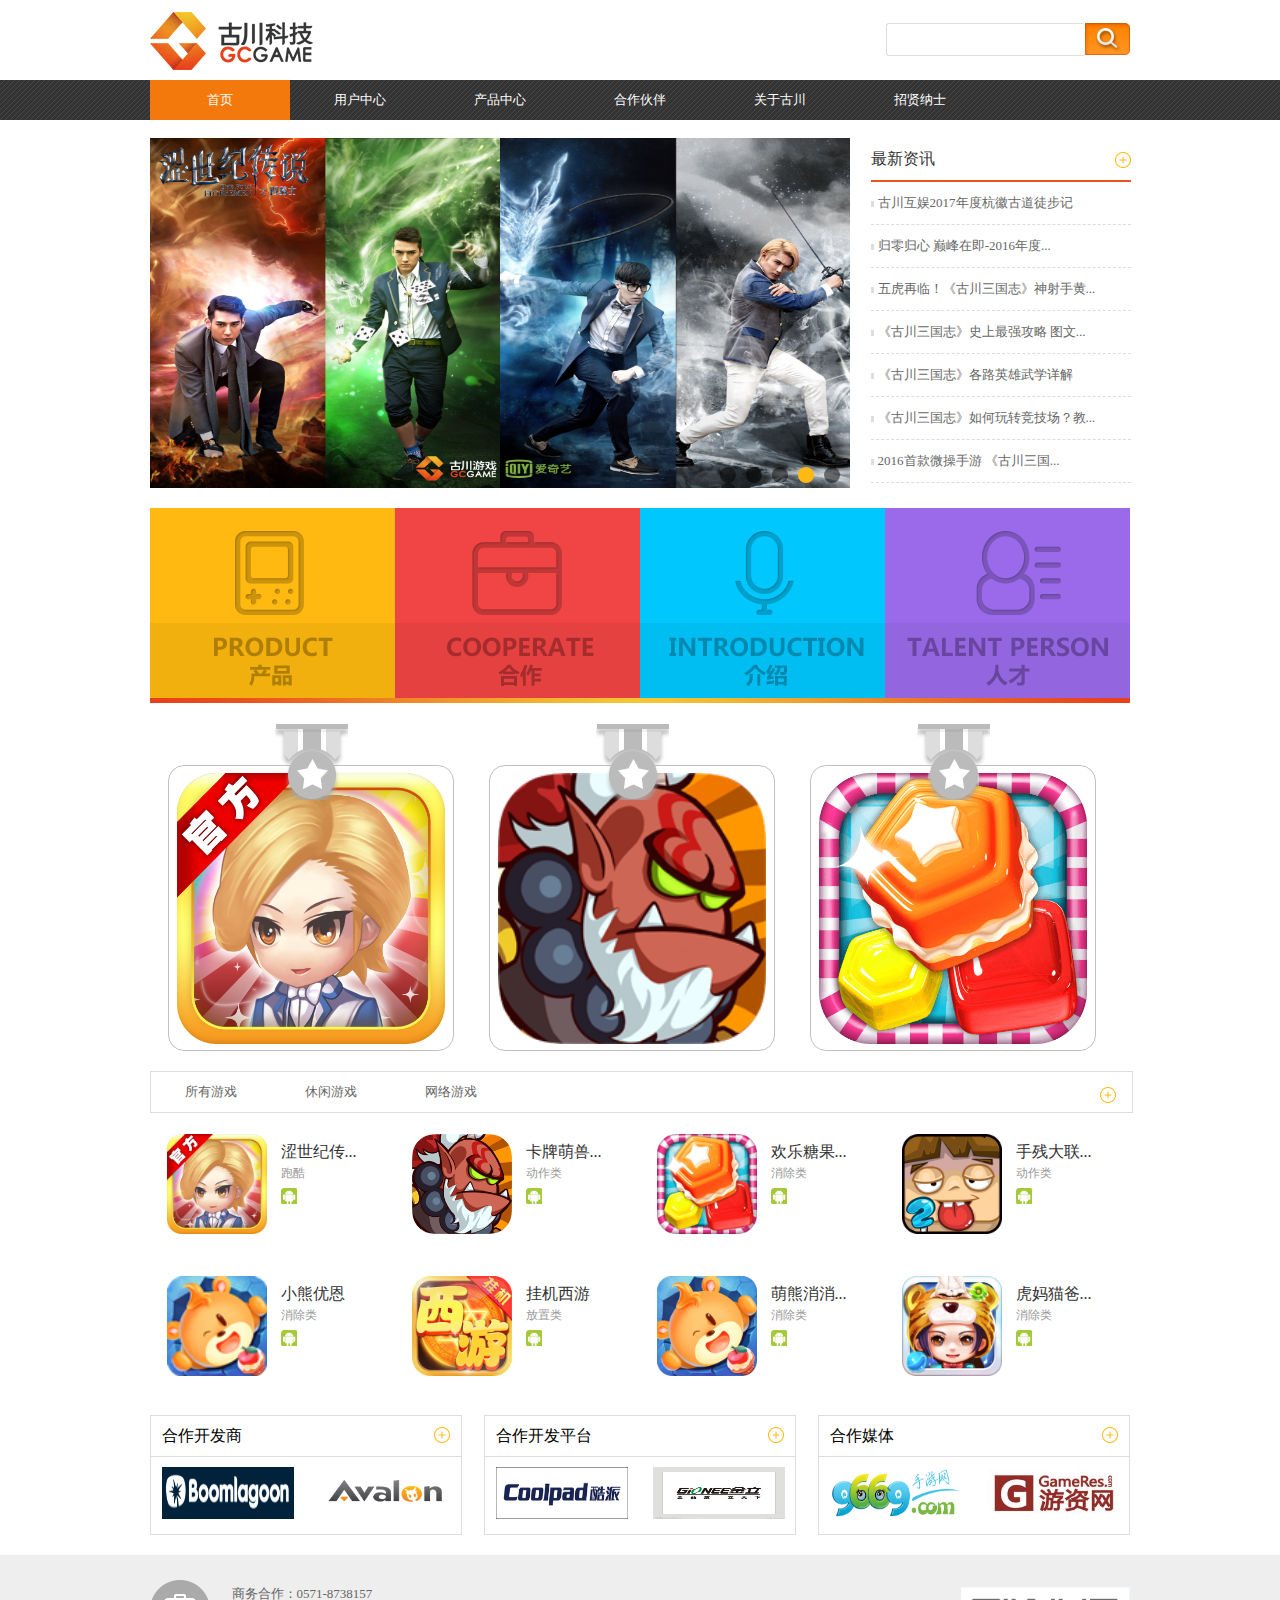
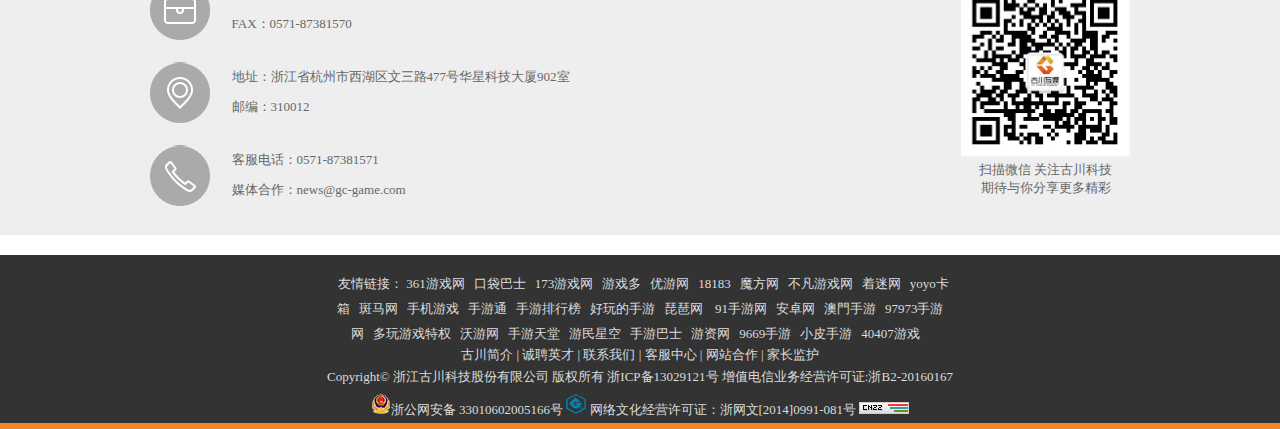
==== index.html @ 9408905d "edit" ====
<!DOCTYPE html>
<html lang="en">
<head>
	<meta charset="UTF-8">
	<title>古川科技</title>
	<link rel="stylesheet" href="css/reset.css">
	<link rel="stylesheet" href="css/base.css">
	<link rel="stylesheet" href="css/common.css">
	<link rel="stylesheet" href="css/index.css"></head>
<body>
	<!-- 公共头部分 -->
	<div class="header">
		<div class="top container">
			<h1><a href="index.html">古川科技</a></h1>
			<div class="search"><input type="text"><span></span></div>
		</div>
		<div class="nav">
			<ul class="container">
				<li class="on"><a href="#">首页</a></li>
				<li><a href="#">用户中心</a></li>
				<li><a href="product.html">产品中心</a></li>
				<li><a href="#">合作伙伴</a></li>
				<li><a href="#">关于古川</a></li>
			   <li><a href="#">招贤纳士</a></li>
		</ul>
		</div>	
	</div>
	<!-- 公共头结束 -->
	
	<!-- banner区域 -->
	<div class="banner container">
		<div class="banner-pics">
			<ul>
				<li><a href="#"><img src="images/banner1.jpg" alt=""></a></li>
				<li><a href="#"><img src="images/banner2.jpg" alt=""></a></li>
				<li><a href="#"><img src="images/banner3.jpg" alt=""></a></li>
				<li class="on"><a href="#"><img src="images/banner4.jpg" alt=""></a></li>
				<li><a href="#"><img src="images/banner5.jpg" alt=""></a></li>
			</ul>
			<ol>
				<li></li>
				<li></li>
				<li></li>
				<li class="on"></li>
				<li></li>
				<li></li>
			</ol>
		</div>
		<div class="banner-news">
			<div class="title">
				<h2>最新资讯</h2><a href="#" class="more"></a>
			</div>
			<ul class="lists">
				<li><a href="#">古川互娱2017年度杭徽古道徒步记</a></li>
				<li><a href="#">归零归心 巅峰在即-2016年度...</a></li>
				<li><a href="#">五虎再临！《古川三国志》神射手黄...</a></li>
				<li><a href="#">《古川三国志》史上最强攻略 图文...</a></li>
				<li><a href="#">《古川三国志》各路英雄武学详解</a></li>
				<li><a href="#">《古川三国志》如何玩转竞技场？教...</a></li>
				<li><a href="#">2016首款微操手游 《古川三国...</a></li>
			</ul>
		</div>
	</div>
	<!-- banner结束 -->

	<!-- 主要内容content区域 -->
	<div class="content container">
		<ul class="product">
			<li><a href="#"></a> </li>
			<li><a href="#" class="li2"></a> </li>
			<li><a href="#" class="li3"></a></li>
			<li><a href="#" class="li4"></a></li>
		</ul>
		<div class="biggame">
			<ul>
				<li>
					<i></i>
					<img src="images/game1.png" alt="">
					<p><span></span><a href="#">游戏官网</a></p>
				</li>
				<li>
					<i></i>
					<img src="images/game2.png" alt="">
					<p><span></span><a href="#">游戏官网</a></p>
				</li>
				<li>
					<i></i>
					<img src="images/game3.png" alt="">
					<p><span></span><a href="#">游戏官网</a></p>
				</li>
			</ul>
		</div>
		<div class="games">
			<ul class="game-li">
				<li>所有游戏</li>
				<li>休闲游戏</li>
				<li>网络游戏</li>
				<li class="more"><a href="#" title="更多"></a></li>
			</ul>
			<ul class="show">
				<li><a href="#"><img src="images/game1.png" alt=""></a><p class="right"><a href="#">涩世纪传...</a><span>跑酷</span><i></i></p></li>
				<li><a href="#"><img src="images/game2.png" alt=""></a><p class="right"><a href="#">卡牌萌兽...</a><span>动作类</span><i></i></p></li>
				<li><a href="#"><img src="images/game3.png" alt=""></a><p class="right"><a href="#">欢乐糖果...</a><span>消除类</span><i></i></p></li>
				<li><a href="#"><img src="images/game4.png" alt=""></a><p class="right"><a href="#">手残大联...</a><span>动作类</span><i></i></p></li>
				<li><a href="#"><img src="images/game5.png" alt=""></a><p class="right"><a href="#">小熊优恩</a><span>消除类</span><i></i></p></li>
				<li><a href="#"><img src="images/game6.png" alt=""></a><p class="right"><a href="#">挂机西游</a><span>放置类</span><i></i></p></li>
				<li><a href="#"><img src="images/game7.jpg" alt=""></a><p class="right"><a href="#">萌熊消消...</a><span>消除类</span><i></i></p></li>
				<li><a href="#"><img src="images/game8.png" alt=""></a><p class="right"><a href="#">虎妈猫爸...</a><span>消除类</span><i></i></p></li>
			</ul>
		</div>
		<ul class="partner">
			<li>
				<p class="top"><span>合作开发商</span><a href="#" title="查看更多"></a></p>
				<a href="#"><img src="images/partner1.jpg" alt="" class="left"></a>
				<a href="#"><img src="images/partner2.png" alt=""></a>
			</li>
			<li>
				<p class="top"><span>合作开发平台</span><a href="#" title="查看更多"></a></p>
				<a href="#"><img src="images/partner3.jpg" alt="" class="left"></a>
				<a href="#"><img src="images/partner4.jpg" alt=""></a>
			</li>
			<li class="nomargin">
				<p class="top"><span>合作媒体</span><a href="#" title="查看更多"></a></p>
				<a href="#"><img src="images/partner5.jpg" alt="" class="left"></a>
				<a href="#"><img src="images/partner6.jpg" alt=""></a>
			</li>
		</ul>
	</div>
    <!-- 主要内容content区域结束 -->

    <!-- 联系我们部分 -->
	<div class="contact">
		<div class="container">
			<ul class="con-info">
				<li>
					<P>商务合作：0571-8738157</P>
					<P>FAX：0571-87381570</P>
				</li>
				<li class="con2">
					<P>地址：浙江省杭州市西湖区文三路477号华星科技大厦902室</P>
					<P>邮编：310012</P>
				</li>
				<li class="con3">
					<P>客服电话：0571-87381571</P>
					<P>媒体合作：news@gc-game.com</P>
				</li>
			</ul>
			<div class="weixin">
				<img src="images/weixin.png" alt="">
				<p>扫描微信 关注古川科技</p>
				<p> 期待与你分享更多精彩</p>
			</div>
		</div>
	</div>
	<!-- 联系我们部分结束 -->

	<!-- footer部分 -->
	<div class="footer">
		<div class="fr-inner">
			<p class="link">友情链接： <a href="#">361游戏网</a><a href="#">口袋巴士</a><a href="#">173游戏网</a><a href="#">游戏多</a><a href="#">优游网</a><a href="#">18183</a><a href="#">魔方网</a><a href="#">不凡游戏网</a><a href="#">着迷网</a><a href="#">yoyo卡箱</a><a href="#">斑马网</a><a href="#">手机游戏</a><a href="#">手游通</a><a href="#">手游排行榜</a><a href="#">好玩的手游</a><a href="#">琵琶网</a> <a href="#">91手游网</a><a href="#">安卓网</a><a href="#">澳門手游</a><a href="#">97973手游网</a><a href="#">多玩游戏特权</a><a href="#">沃游网</a><a href="#">手游天堂</a><a href="#">游民星空</a><a href="#">手游巴士</a><a href="#">游资网</a><a href="#">9669手游</a><a href="#">小皮手游</a><a href="#">40407游戏</a></p>
		</div>    
		<p class="quick-nav"><a href="#">古川简介</a> | <a href="#">诚聘英才</a> | <a href="#">联系我们</a> | <a href="#">客服中心</a> | <a href="#">网站合作 </a>| <a href="#">家长监护</a></p>
		<p class="copyright">Copyright© 浙江古川科技股份有限公司 版权所有 浙ICP备13029121号  增值电信业务经营许可证:浙B2-20160167  </p>
		<p class="bottom"><a href="#" class="govern"><img src="images/gov.png" alt="">浙公网安备 33010602005166号</a> <a href="#" class="culture"><img src="images/culture.png" alt=""></a>  网络文化经营许可证：<a href="#" class="count">浙网文[2014]0991-081号 <img src="images/pic.gif" alt=""></a>  </p>
	</div>
</body>
</html>
---- css/base.css ----
.f12{font-size:12px;}
.f13{font-size:13px;}
.f14{font-size:14px;}
.f16{font-size:16px;}
.f20{font-size:20px;}
.fwb{font-weight:bold;}
.fwn{font-weight:normal;}
.ti2{text-indent:2em;}
.lh150{line-height:150%}
.lh180{line-height:180%}
.lh200{line-height:200%}
.tdu{text-decoration:underline;}
.tdn{text-decoration:none;}

.tal{text-align:left;}
.tac{text-align:center;}
.tar{text-align:right;}
.fl{float:left;}
.fr{float:right;}
.cl{clear:both;}
.clearfix:after{content:'.';display:block;height:0;clear:both;visibility:hidden}
* html .clearfix{height:1%}
. Clearfix{display:block;}
.vm{vertical-align:center;}
.pr{position:relative;}
.pa{position:absolute;}
.abs-right{position:absolute;right:0;}
.zoom{zoom:1}
.hidden{visibility:hidden;}
.none{display:none;}
 

.w10{width:10px;}
.w20{width:20px;}
.w30{width:30px;}
.w40{width:40px;}
.w50{width:50px;}
.w60{width:60px;}
.w70{width:70px;}
.w80{width:80px;}
.w90{width:90px;}
.w100{width:100px;}
.w200{width:200px;}
.w300{width:300px;}
.w400{width:400px;}
.w500{width:500px;}
.w600{width:600px;}
.w700{width:700px;}
.w800{width:800px;}
.w{width:100%}
.h50{height:50px;}
.h80{height:80px;}
.h100{height:100px;}
.h200{height:200px;}
.h{height:100%}

.m10{margin:10px;}
.m15{margin:15px;}
.m30{margin:30px;}
.mt5{margin-top:5px;}
.mt10{margin-top:10px;}
.mt15{margin-top:15px;}
.mt20{margin-top:20px;}
.mt30{margin-top:30px;}
.mt50{margin-top:50px;}
.mt100{margin-top:100px;}
.mb5{margin-bottom:5px;}
.mb10{margin-bottom:10px;}
.mb15{margin-bottom:15px;}
.mb20{margin-bottom:20px;}
.mb30{margin-bottom:30px;}
.mb50{margin-bottom:50px;}
.mb100{margin-bottom:100px;}
.ml5{margin-left:5px;}
.ml10{margin-left:10px;}
.ml15{margin-left:15px;}
.ml20{margin-left:20px;}
.ml30{margin-left:30px;}
.ml50{margin-left:50px;}
.ml100{margin-left:100px;}
.mr5{margin-right:5px;}
.mr10{margin-right:10px;}
.mr15{margin-right:15px;}
.mr20{margin-right:20px;}
.mr30{margin-right:30px;}
.mr50{margin-right:50px;}
.mr100{margin-right:100px;}
.p10{padding:10px;}
.p15{padding:15px;}
.p30{padding:30px;}
.pt5{padding-top:5px;}
.pt10{padding-top:10px;}
.pt15{padding-top:15px;}
.pt20{padding-top:20px;}
.pt30{padding-top:30px;}
.pt50{padding-top:50px;}
.pt100{padding-top:100px;}
.pb5{padding-bottom:5px;}
.pb10{padding-bottom:10px;}
.pb15{padding-bottom:15px;}
.pb20{padding-bottom:20px;}
.pb30{padding-bottom:30px;}
.pb50{padding-bottom:50px;}
.pb100{padding-bottom:100px;}
.pl5{padding-left:5px;}
.pl10{padding-left:10px;}
.pl15{padding-left:15px;}
.pl20{padding-left:20px;}
.pl30{padding-left:30px;}
.pl50{padding-left:50px;}
.pl100{padding-left:100px;}
.pr5{padding-right:5px;}
.pr10{padding-right:10px;}
.pr15{padding-right:15px;}
.pr20{padding-right:20px;}
.pr30{padding-right:30px;}
.pr50{padding-right:50px;}
.pr100{padding-right:100px;}
---- css/common.css ----
/*设置页面公共部分*/
body {
	font-size:13px;
	font-family:"Microsoft Yahei";
}
a {
	text-decoration:none;
}
a:hover {
	text-decoration:underline;
}
.nomargin {
	margin:0 !important;
}
.container {
   width: 981px;
   margin:0 auto;
}
.clearfloat {
	zoom:1;
}
.clearfloat:after{
	display: block;
	clear:both;
	visibility: hidden;
	content:"";
	height:0;
}

/*公共header部分*/
.header {
	width: 100%;
	height: 120px;
}
.header .top {
	height: 80px;
}
.header .top h1 {
	float:left;
	text-indent:-100px;
    overflow: hidden;
}
.header .top h1 a{
	display: block;
	width: 163px;
	height: 63px;
	margin-top:12px;
	background: url(../images/logo.png) no-repeat;
}
.header .top .search {
	float:right;
	height: 33px;
	margin-top:23px;
}
.header .top .search input {
	float:left;
	width: 188px;
	height: 31px;
	outline:none;
	font-size: 12px;
	color:#999;
	padding-left:10px;
	border:1px solid #dddddd;
	border-right:0;
	border-radius: 3px;
}
.header .top .search span {
	display:block;
	width: 46px;
	height: 33px;
	cursor: pointer;
	float:left;
	background: url(../images/icon.png) no-repeat 0 0;
}
.header .top .search span:hover{
	background-position:0 -40px;
}
.header .nav {
	height: 40px;
	width: 100%;
	background: url(../images/header-nav.png) #333;
}
.header .nav ul {
	overflow:hidden;
}
.header .nav ul li {
   float:left;
   text-align:center;
}
.header .nav ul li.on {
	background: #f4790c;
}
.header .nav ul li a {
   display: block;
   width: 140px;
   height: 40px;
   line-height: 40px;
   color:#fff;
}
.header .nav ul li a:hover {
	background:#f4790c;
}
/*公共footer区域*/
.footer {
	width: 100%;
	height: 168px;
	margin-top:20px;
	background: #333;
	color:#dcdcdc;
	text-align: center;
	border-bottom: 6px solid #ef8628;
}
.footer a {
	color: #dcdcdc;
}
.footer .fr-inner {
	width: 672px;
	margin: 0 auto;
}
.footer .fr-inner p.link{
	line-height: 25px;
	padding:16px 22px 0;
	text-indent:0.5em;
}
.footer .fr-inner p.link a{
	padding-right:9px;
}
.footer .quick-nav {
	margin-bottom:4px;
}
.footer .bottom {
	margin-top:8px;
}
.footer .bottom a.culture img {
   width: 20px;
   height: 20px;
}
---- css/index.css ----
/*banner区域*/
.banner {
	padding-top:18px;
	overflow:hidden;
}
.banner .banner-pics {
	float:left;
	width: 700px;
	height: 350px;
	position:relative;
}
.banner .banner-pics ul {
	position:absolute;
	top:0;
	left:0;
}
.banner .banner-pics ul li {
	display:none;
}
.banner .banner-pics ul li img {
	width: 700px;
	height: 350px;
}
.banner .banner-pics ul li.on {
	display:block;
}
.banner .banner-pics ol {
	position:absolute;
	bottom:5px;
	right:0;
	height: 16px;
	width: 130px;
	padding-left:10px;
}
.banner .banner-pics ol li {
	float:left;
	width: 16px;
	height: 16px;
	border-radius: 50%;
	cursor:pointer;
	background: rgba(0,0,0,0.5);
	margin-right:10px;
}
.banner .banner-pics ol li.on {
	background: #ffb910;
}
.banner .banner-news {
	float:right;
	width: 260px;
}
.banner .banner-news .title {
	height:42px;
	border-bottom:2px solid #ea551e;
}
.banner .banner-news .title h2 {
	float:left;
	line-height: 42px;
	font-size: 16px;
	color: #333;
}
.banner .banner-news .title a {
	float:right;
	width: 16px;
	height: 16px;
	margin-top:14px;
	background: url(../images/icon.png) no-repeat -300px 0;
}
.banner .banner-news .lists li {
   height: 42px;
   line-height: 42px;
   border-bottom:1px dashed #dddddd;
}
.banner .banner-news .lists li:before {
	content:"";
	display: inline-block;
	width: 3px;
	height: 6px;
	background:#ddd;
}
.banner .banner-news .lists li a {
	padding-left:4px;
	color:#666666;
}
.banner .banner-news .lists li a:hover {
	color:#f4790c;
}
.banner .banner-news .lists li:hover:before{
	background:#f4790c;
}
/*页面content区域*/
/*content部分product区*/
.content .product {
	margin-top:20px;
	overflow:hidden;
}
.content .product li{
	float:left;
}
.content .product li a{
	width: 245px;
	height: 197px;
	display: block;
	background: url(../images/icon.png) no-repeat 0 -100px;
}
.content .product li a.li2 {
    background: url(../images/icon.png) no-repeat -245px -100px;
}
.content .product li a.li3 {
    background: url(../images/icon.png) no-repeat -490px -100px;
}
.content .product li a.li4 {
    background: url(../images/icon.png) no-repeat -735px -100px;
}
.content .product li a:hover{
	background-position: 0 -300px;
}
.content .product li a.li2:hover{
	background-position: -245px -300px;
}
.content .product li a.li3:hover{
	background-position: -490px -300px;
}
.content .product li a.li4:hover{
	background-position: -735px -300px;
}
/*content部分biggame区*/
.content .biggame {
	height: 288px;
	margin-top:60px;
	padding-left:18px;
}
.content .biggame li {
	position:relative;
	float:left;
	width: 276px;
	height: 277px;
	padding-top:7px;
	padding-left:8px;
	margin-right:35px;
	border:1px solid #c0c0c0;
	border-radius:16px;
}
.content .biggame li i {
	position:absolute;
	left:50%;
	top:-42px;
	margin-left:-36px;
	width: 73px;
	height: 76px;
   background:url(../images/icon.png) no-repeat -64px 0;
}
.content .biggame li img{
    width: 268px;
    height: 271px;
}
.content .biggame li p {
	position:absolute;
	bottom:0;
	left:0;
	height: 40px;
	line-height: 40px;
	text-align: center;
	width: 100%;
	border-bottom-right-radius:16px;
	border-bottom-left-radius:16px;
	background: #ffb910;
	display:none;
}
.content .biggame li p a{
	color:#fff;
	padding-left:22px;
	background:url(../images/icon.png) no-repeat -260px -39px;
}
.content .biggame li:hover {
	border:1px solid #ff8b10;
}
.content .biggame li:hover i {
    background-position:-164px 0;
}
.content .biggame li:hover p {
    display:block;
}
/*content部分games展示区*/
.content .games {
	margin-top:18px;
}
.content .games .game-li {
	width: 100%;
	height: 40px;
	border:1px solid #ddd;
}
.content .games .game-li li {
	float:left;
	width: 120px;
	color:#666;
	cursor:pointer;
	text-align: center;
	line-height: 40px;
}
.content .games .game-li li:hover {
	color:#ffb910;
	border-bottom:1px solid #ffb910;
}
.content .games .game-li li.more {
	float:right;
    width: 16px;
	height:16px;
    margin-right: 16px;
    margin-top: 15px;
}
.content .games .game-li li a {
	display: block;
	width: 16px;
	height: 16px;
    background: url(../images/icon.png) no-repeat -300px 0;
}
.content .games .game-li li.more:hover {
	border-bottom:0;
}	
.content .games .show {
	width: 100%;
	overflow:hidden;
}
.content .games .show li {
	float:left;
	width: 227px;
	height: 120px;
	padding-top:20px;
	padding-left:16px;
	border:1px solid #fff;
}
.content .games .show li:hover {
	border-color:#ffb910;
}
.content .games .show li img {
	float:left;
	width: 100px;
	height: 100px;
}
.content .games .show li p.right {
	float:left;
	width: 76px;
	margin-left:14px;
	padding-top:8px;
	font-size: 16px;
}
.content .games .show li p.right a {
	display: block;
	color:#333;
}
.content .games .show li p.right span {
	color:#999;
	font-size: 12px;
}
.content .games .show li p.right i {
	display: block;
	margin-top:6px;
	width: 16px;
	height: 16px;
	background: url(../images/sys_1.png) no-repeat 0 -2px;
}
/*content部分partner部分-合作开发商*/
.content .partner {
	margin-top:18px;
	overflow:hidden;
}
.content .partner li {
	float:left;
	width: 310px;
	height: 118px;
	margin-right:22px;
	border:1px solid #ddd;
}
.content .partner li p.top {
	height: 40px;
	font-size: 16px;
	line-height: 40px;
	padding-left:11px;
	margin-bottom:10px;
	border-bottom:1px solid #ddd;
}
.content .partner li p.top a {
	float:right;
	width: 40px;
	height: 40px;
	background: url(../images/icon.png) -287px 11px;
}
.content .partner li img {
	width: 132px;
	height: 52px;
}
.content .partner li img.left {
	margin-left:11px;
	margin-right:22px;
}
/*联系我们部分*/
.contact {
	width: 100%;
	height: 256px;
	margin-top:20px;
	padding-top:24px;
	background: #eee;
}
.contact .con-info {
   float:left;
}
.contact .con-info li {
	width: 358px;
	height: 61px;
	background: pink;
	padding-left:82px;
	line-height: 30px;
	margin-bottom:22px;
	color:#666;
	background: url(../images/icon.png) no-repeat -920px -499px;
}
.contact .con-info li.con2 {
	background-position: -920px -559px;
}
.contact .con-info li.con3 {
	background-position: -920px -619px;
}
.contact .weixin {
	float:right;
	width: 170px;
	margin-top:8px;
    text-align: center;
    color:#666;
}
.contact .weixin img {
	width: 170px;
	height: 170px;
}
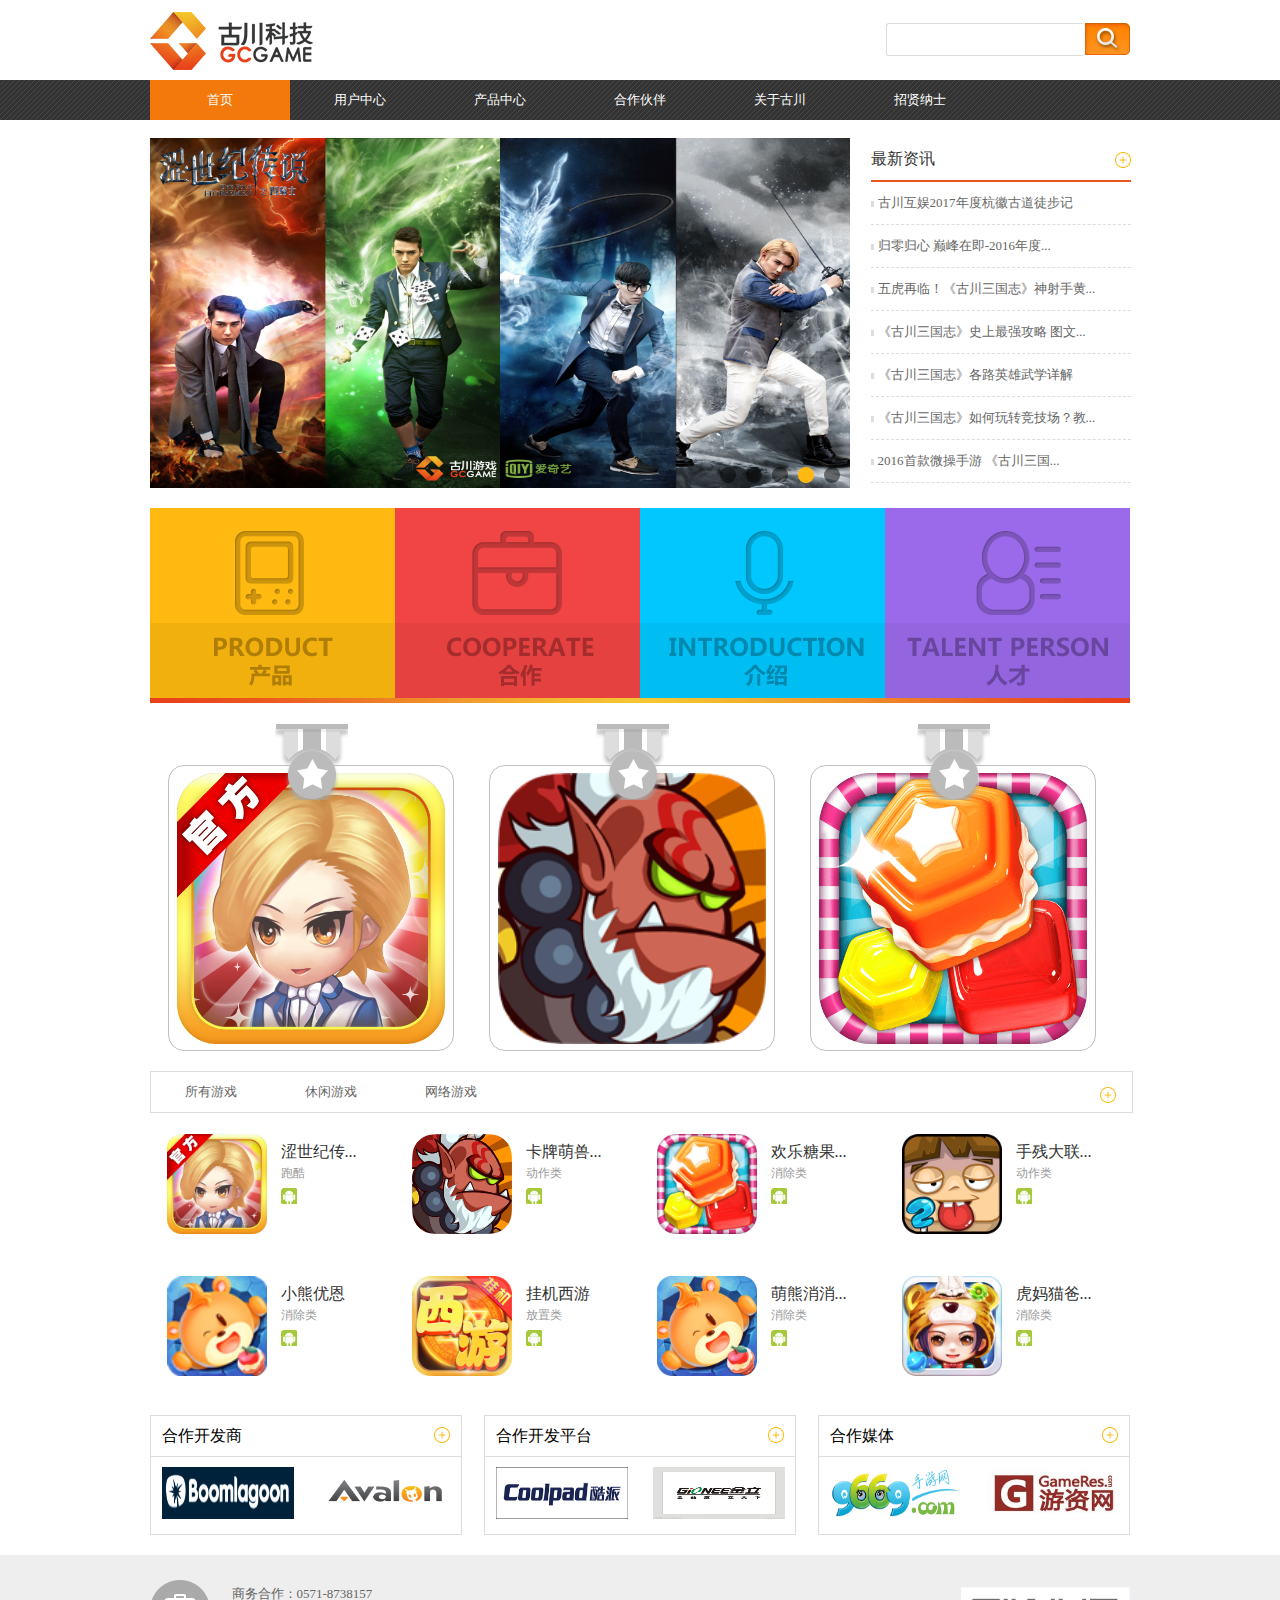
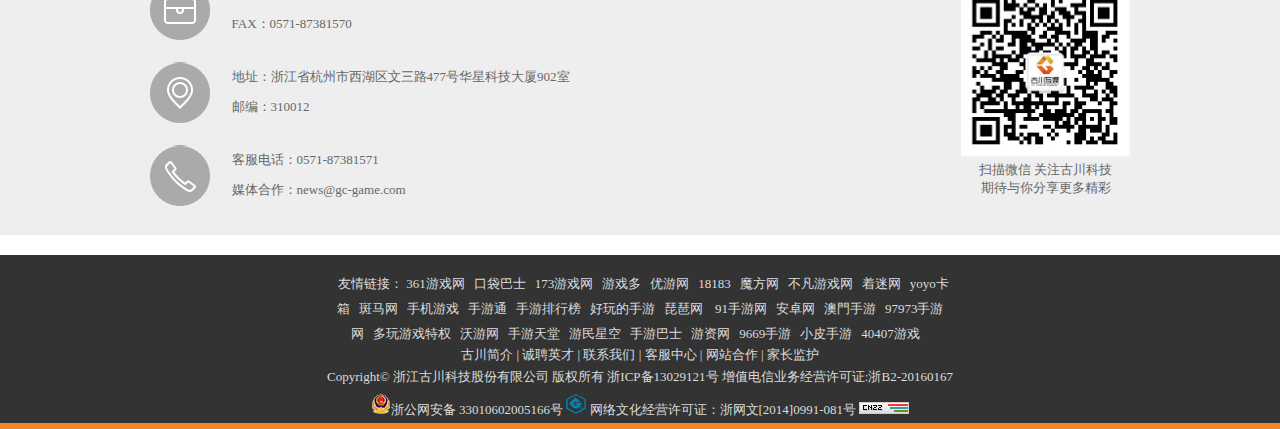
==== commit f4a20fad: "edit" ====
--- a/index.html
+++ b/index.html
@@ -43,7 +43,7 @@
 				<li></li>
 				<li class="on"></li>
 				<li></li>
-				<li></li>
+		
 			</ol>
 		</div>
 		<div class="banner-news">
